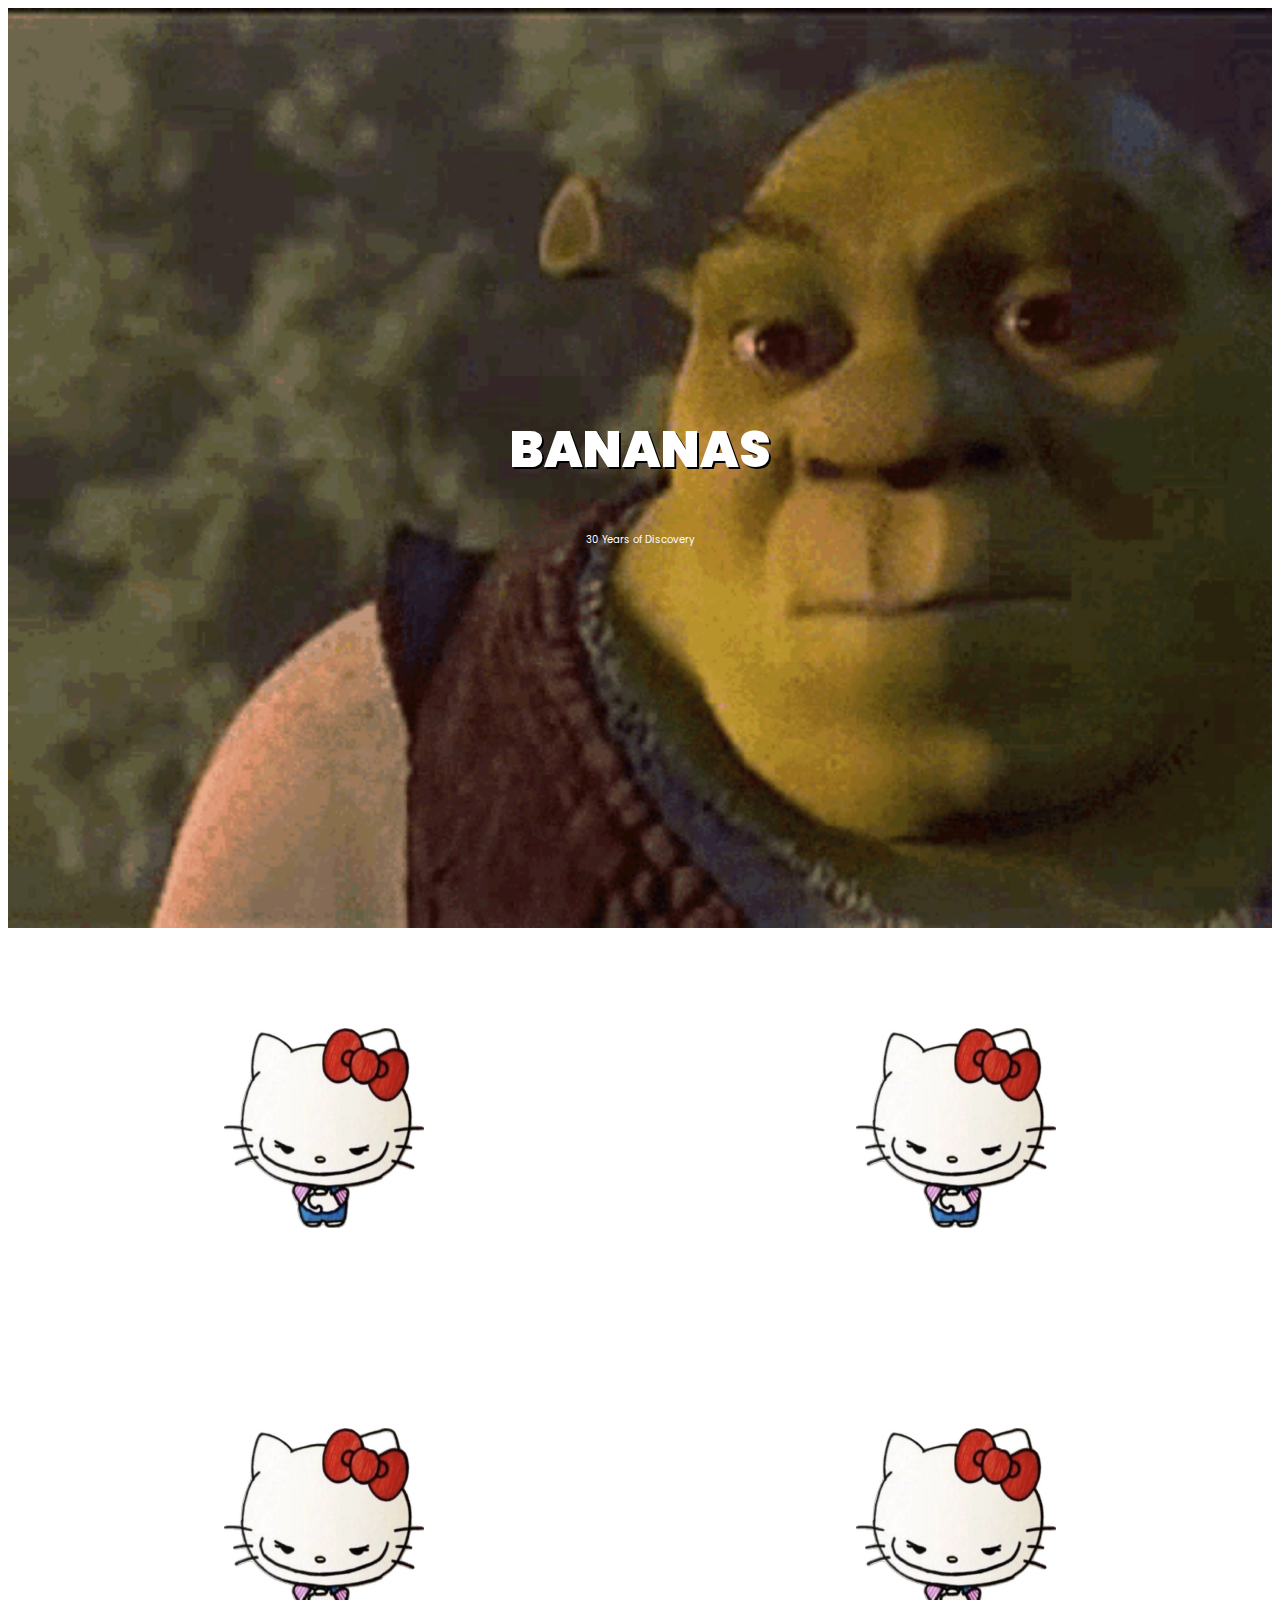
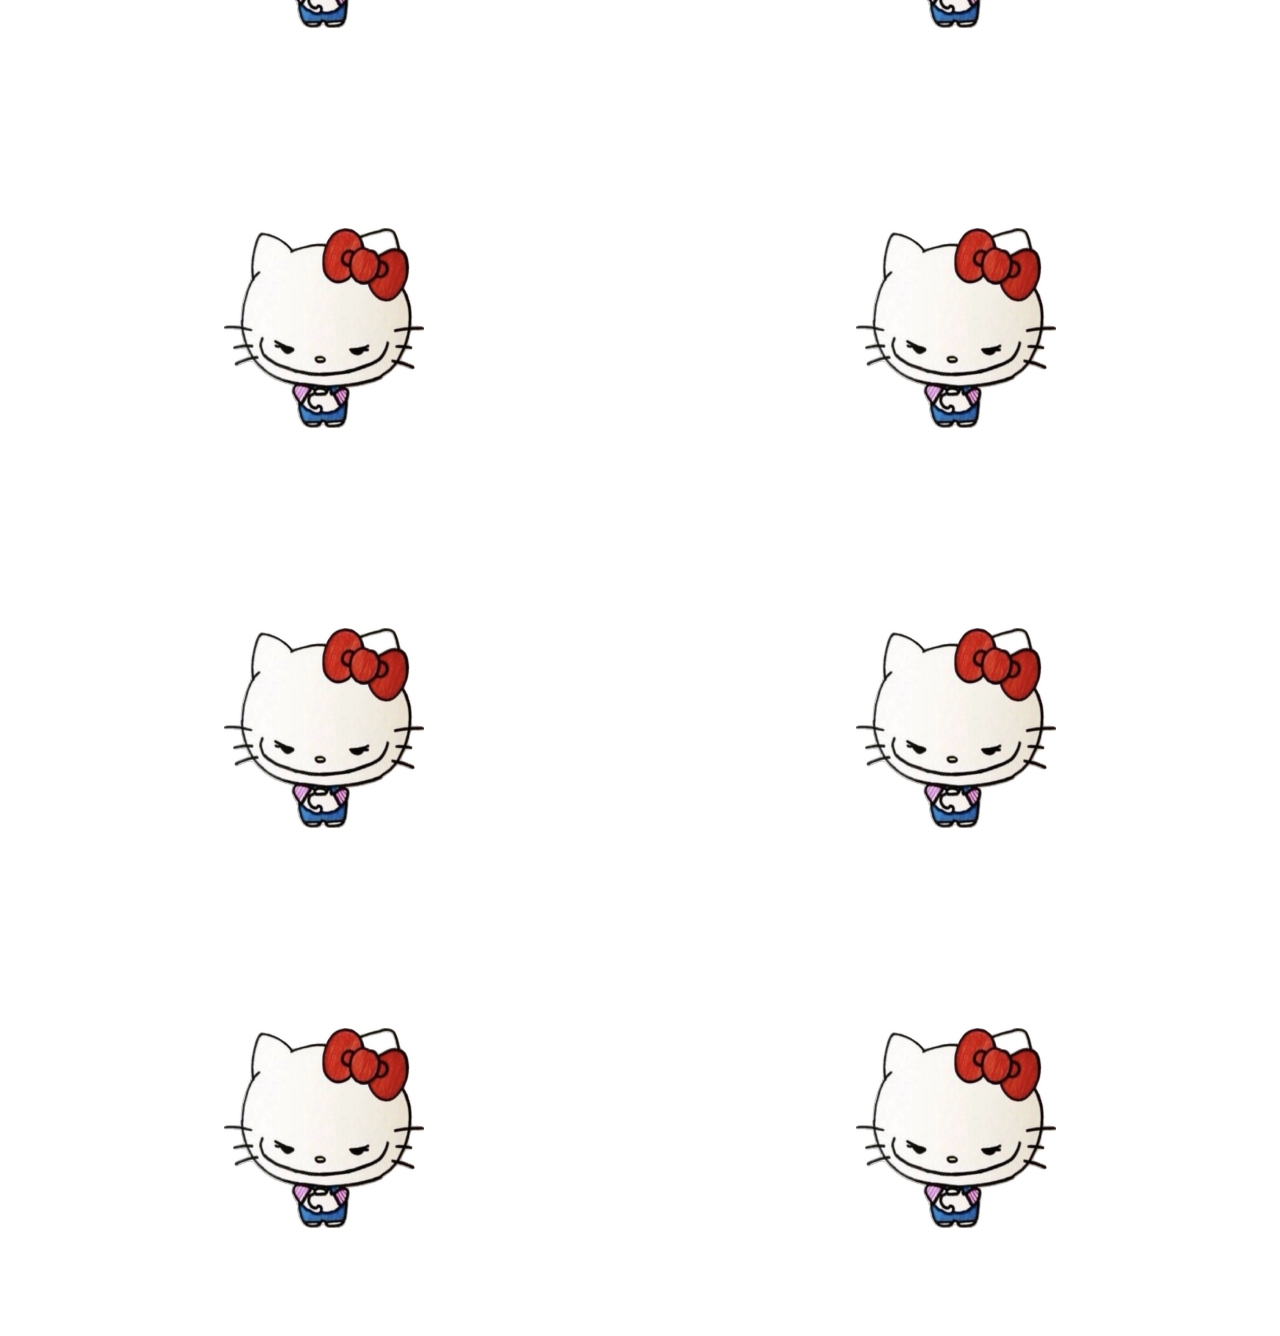
==== index2.html @ 53182e7f "pliss" ====
<!DOCTYPE html>
<html lang="en">
  <head>
    <meta charset="UTF-8" />
    <meta name="viewport" content="width=device-width, initial-scale=1.0" />
    <title>Hero</title>
    <link rel="preconnect" href="https://fonts.gstatic.com" crossorigin />
    <link
      href="https://fonts.googleapis.com/css2?family=Poppins:wght@300;900&display=swap"
      rel="stylesheet"
    />
    <link rel="stylesheet" href="styles.css" />
  </head>
  <body>
    <section class="hero">
      <h1 class="hubble">BANANAS</h1>
      <p class="desc">30 Years of Discovery</h2>
    </section>
  <div class="images">
    <img src="hi.jpg" alt="">
    <img src="hi.jpg" alt="">
    <img src="hi.jpg" alt="">
    <img src="hi.jpg" alt="">
    <img src="hi.jpg" alt="">
    <img src="hi.jpg" alt="">
    <img src="hi.jpg" alt="">
    <img src="hi.jpg" alt="">
    <img src="hi.jpg" alt="">
    <img src="hi.jpg" alt="">
  </div>
  </body>
</html>
---- styles.css ----
html {
  font-size: 62.5%;
}

body {
  font-family: Poppins, Arial, Helvetica, sans-serif;
  max-width: 100vw;
}
/* HERO */
h1 {
  font-weight: 900;
  font-size: 5rem;
  text-transform: uppercase;
  text-shadow: 2px 2px 0 #000;
  word-spacing: 1.5rem;
}

.hero {
  align-items: center;
  /* I've specified the reptition of the background (no-repeat) as part of setting the background. */
  background: url(kiss.gif) no-repeat;
  background-size: cover;
  color: #fff;
  display: flex;
  flex-direction: column;
  height: 100vh;
  justify-content: center;
  padding: 1rem;
  text-align: center;
}

.hero .tagline {
  background: rgba(0, 0, 0, 0.6);
  font-size: 2rem;
  font-weight: 300;
  letter-spacing: 1.5px;
  padding: 1.5rem;
}

/* IMAGES */

.images {
  display: grid;
  grid-template-columns: repeat(2, 1fr);
}

img {
  width: 200px;
  height: 200px;
  margin: 100px auto;
}
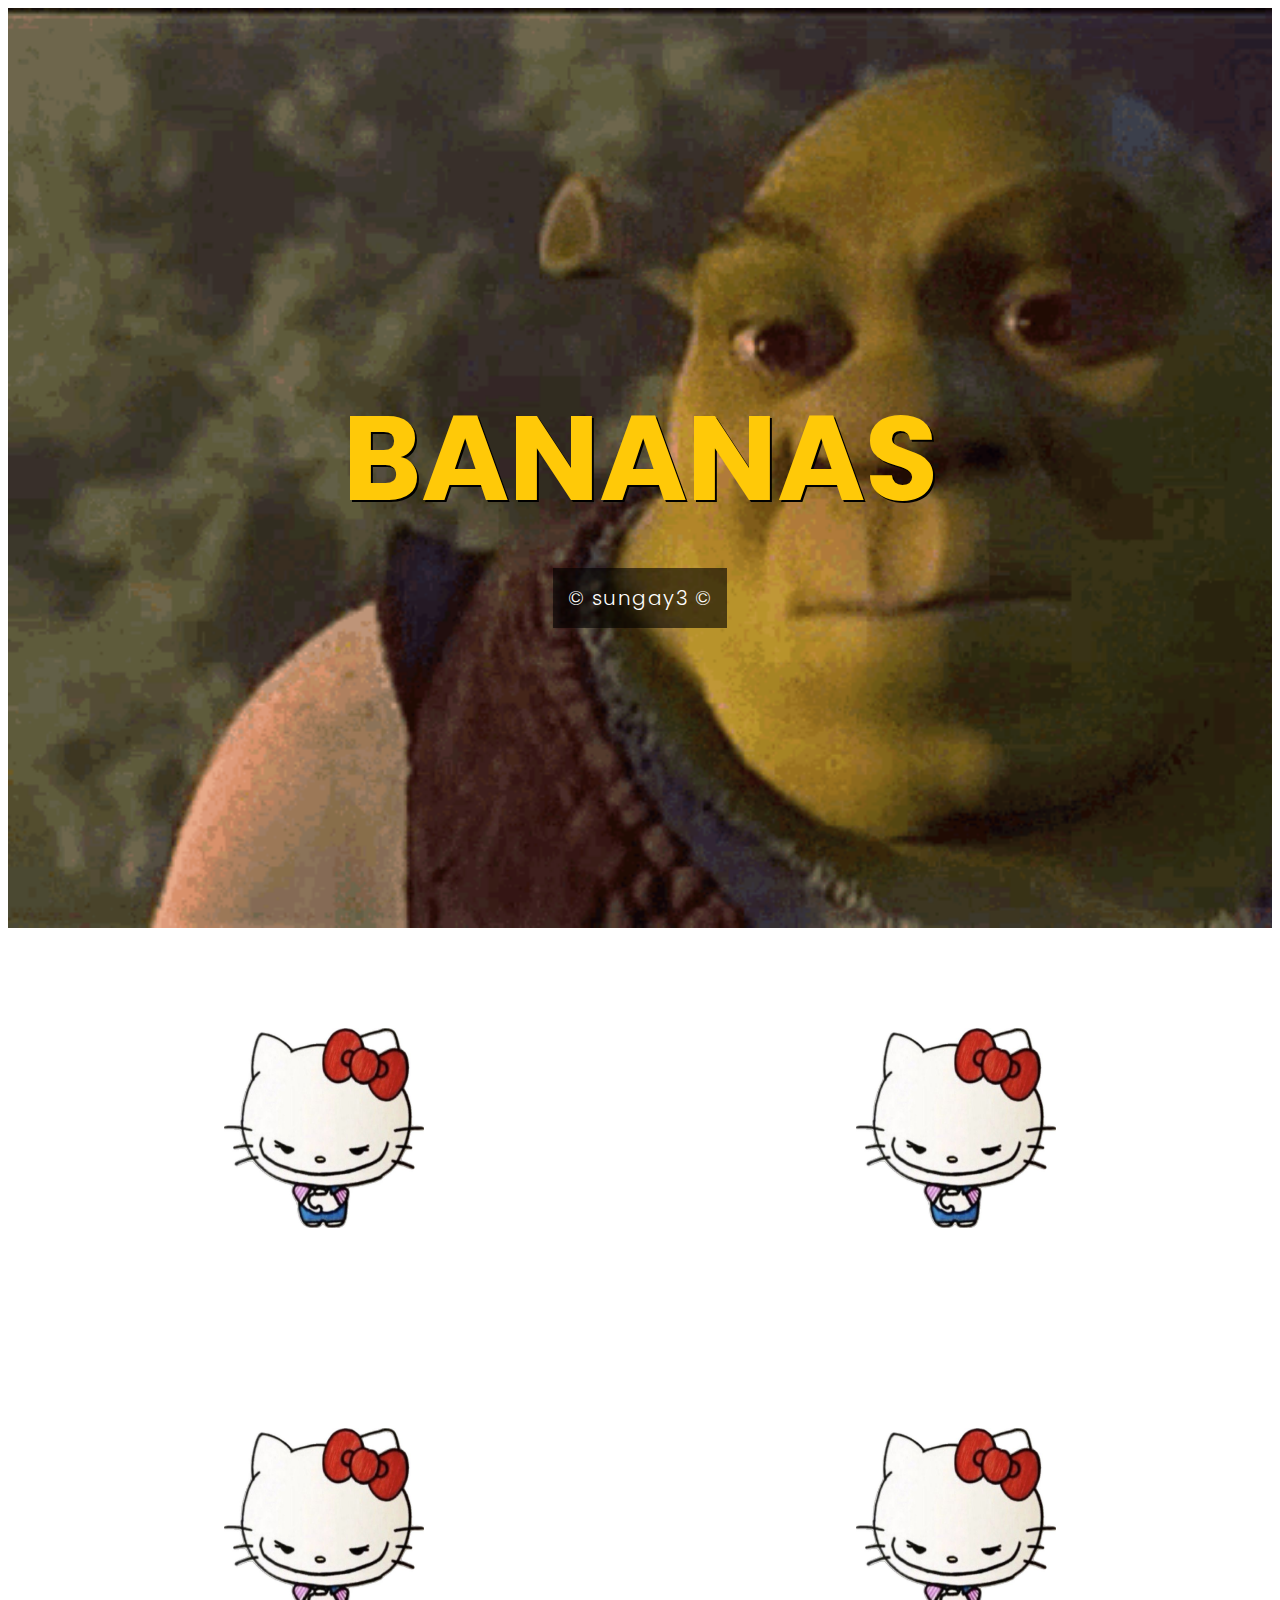
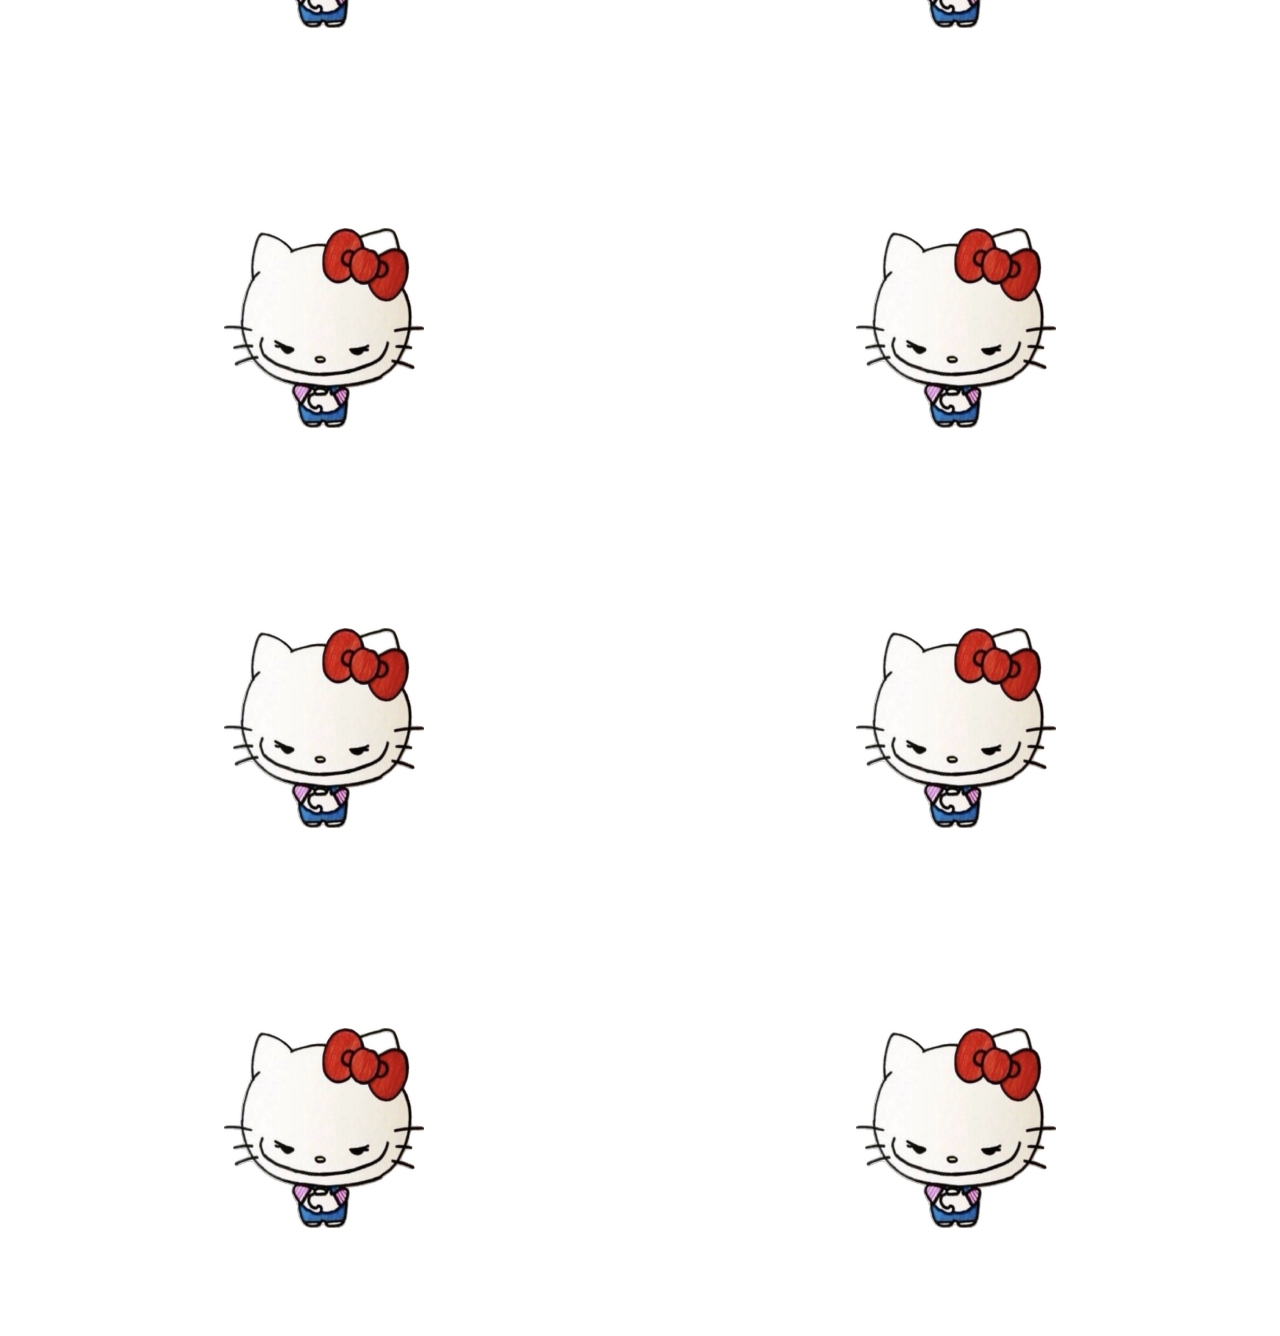
==== commit 4e576cf5: "2 2" ====
--- a/index2.html
+++ b/index2.html
@@ -9,12 +9,12 @@
       href="https://fonts.googleapis.com/css2?family=Poppins:wght@300;900&display=swap"
       rel="stylesheet"
     />
-    <link rel="stylesheet" href="styles.css" />
+    <link rel="stylesheet" href="styles2.css" />
   </head>
   <body>
     <section class="hero">
-      <h1 class="hubble">BANANAS</h1>
-      <p class="desc">30 Years of Discovery</h2>
+      <h1 class="hubble text-container " id="textContainer">BANANAS</h1>
+      <p class="tagline">© sungay3 ©</h2>
     </section>
   <div class="images">
     <img src="hi.jpg" alt="">
@@ -28,5 +28,33 @@
     <img src="hi.jpg" alt="">
     <img src="hi.jpg" alt="">
   </div>
+
+  <script>
+      const textContainer = document.getElementById("textContainer");
+
+      function createSparkle() {
+        const sparkle = document.createElement("div");
+        sparkle.classList.add("sparkle");
+
+        // Get the bounding box of the text container
+        const rect = textContainer.getBoundingClientRect();
+
+        // Generate a random position within the text container
+        const x = Math.random() * rect.width;
+        const y = Math.random() * rect.height;
+
+        // Position the sparkle relative to the text container
+        sparkle.style.left = `${x}px`;
+        sparkle.style.top = `${y}px`;
+
+        textContainer.appendChild(sparkle);
+
+        // Remove sparkle after animation ends
+        sparkle.addEventListener("animationend", () => sparkle.remove());
+      }
+
+      // Generate sparkles at intervals
+      setInterval(createSparkle, 1500); // Adjust interval for more or fewer sparkles
+    </script>
   </body>
 </html>--- a/styles2.css
+++ b/styles2.css
@@ -0,0 +1,129 @@
+html {
+  font-size: 62.5%;
+}
+
+body {
+  font-family: Poppins, Arial, Helvetica, sans-serif;
+  max-width: 100vw;
+}
+/* HERO */
+h1 {
+  font-weight: 900;
+  font-size: 5rem;
+  text-transform: uppercase;
+  text-shadow: 2px 2px 0 #000;
+  word-spacing: 1.5rem;
+}
+
+.hero {
+  align-items: center;
+  /* I've specified the reptition of the background (no-repeat) as part of setting the background. */
+  background: url(kiss.gif) no-repeat;
+  background-size: cover;
+  color: #fff;
+  display: flex;
+  flex-direction: column;
+  height: 100vh;
+  justify-content: center;
+  padding: 1rem;
+  text-align: center;
+  position: relative;
+}
+
+.hero .tagline {
+  background: rgba(0, 0, 0, 0.6);
+  font-size: 2rem;
+  font-weight: 300;
+  letter-spacing: 1.5px;
+  padding: 1.5rem;
+}
+
+/* IMAGES */
+
+.images {
+  display: grid;
+  grid-template-columns: repeat(2, 1fr);
+}
+
+img {
+  width: 200px;
+  height: 200px;
+  margin: 100px auto;
+}
+
+/* sparkless */
+.container {
+  height: 100vh;
+  display: flex;
+  justify-content: center;
+  align-items: center;
+  position: relative;
+}
+
+.text-container {
+  margin-bottom: 0;
+  font-size: 120px;
+  font-weight: bold;
+  color: #ffc908;
+  text-align: center;
+  white-space: nowrap; /* Prevent wrapping */
+  overflow: hidden;
+  display: inline-block;
+  animation: typing 6s steps(20, end), blink 0.5s step-end infinite alternate;
+  position: relative; /* Necessary to position sparkles relative to this */
+}
+
+@keyframes typing {
+  from {
+    width: 0;
+  }
+  to {
+    width: 30%;
+  }
+}
+
+@keyframes blink {
+  50% {
+    border-color: transparent;
+  }
+}
+
+.sparkle {
+  position: absolute;
+  width: 10px;
+  height: 10px;
+  background: transparent;
+  transform: rotate(45deg);
+  animation: sparkle-animation 1.5s ease-out infinite;
+}
+
+.sparkle::before,
+.sparkle::after {
+  content: "";
+  position: absolute;
+  width: 100%;
+  height: 2px;
+  background: #ffd700; /* Golden star color */
+  top: 50%;
+  left: 0;
+  transform: translateY(-50%);
+}
+
+.sparkle::after {
+  transform: translateY(-50%) rotate(90deg);
+}
+
+@keyframes sparkle-animation {
+  from {
+    opacity: 1;
+    transform: translate(0, 0) scale(1);
+  }
+  to {
+    opacity: 0;
+    transform: translate(
+        calc(-20px + 40px * random()),
+        calc(-20px + 40px * random())
+      )
+      scale(1.5);
+  }
+}
